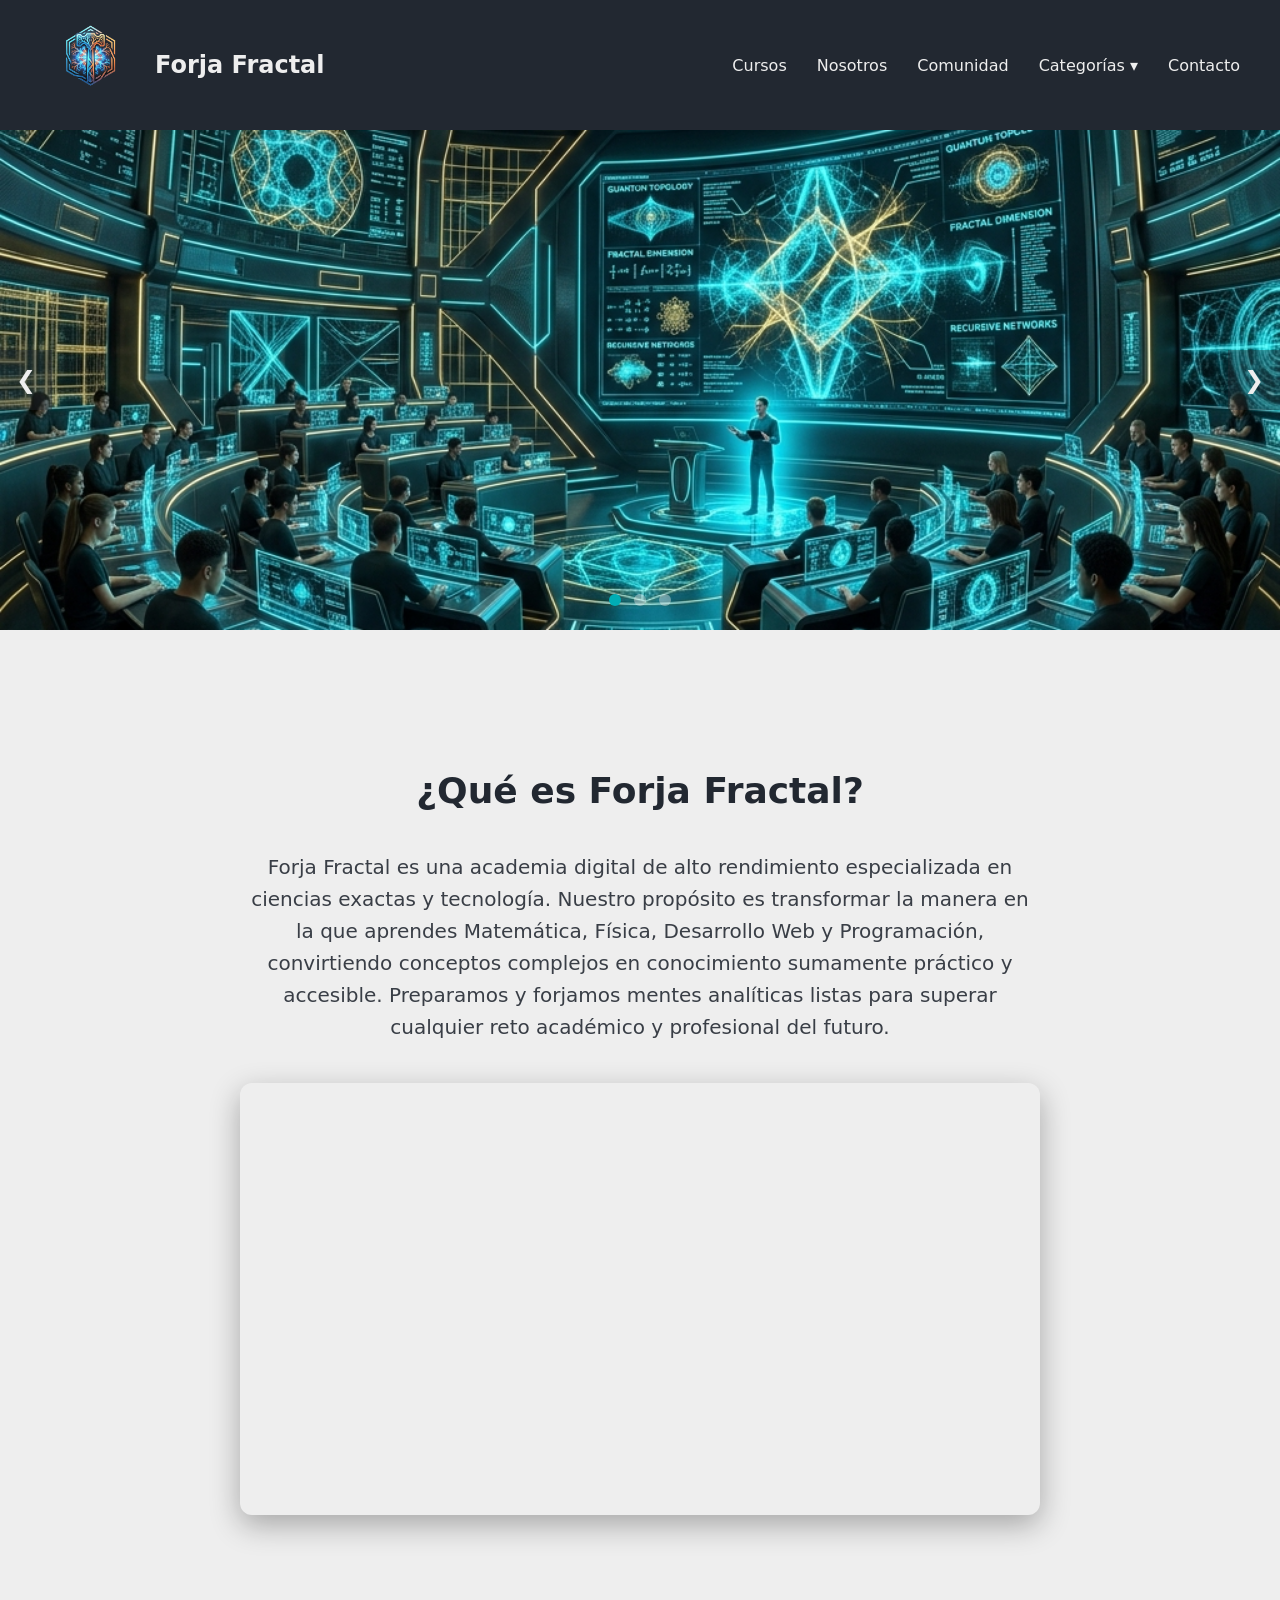
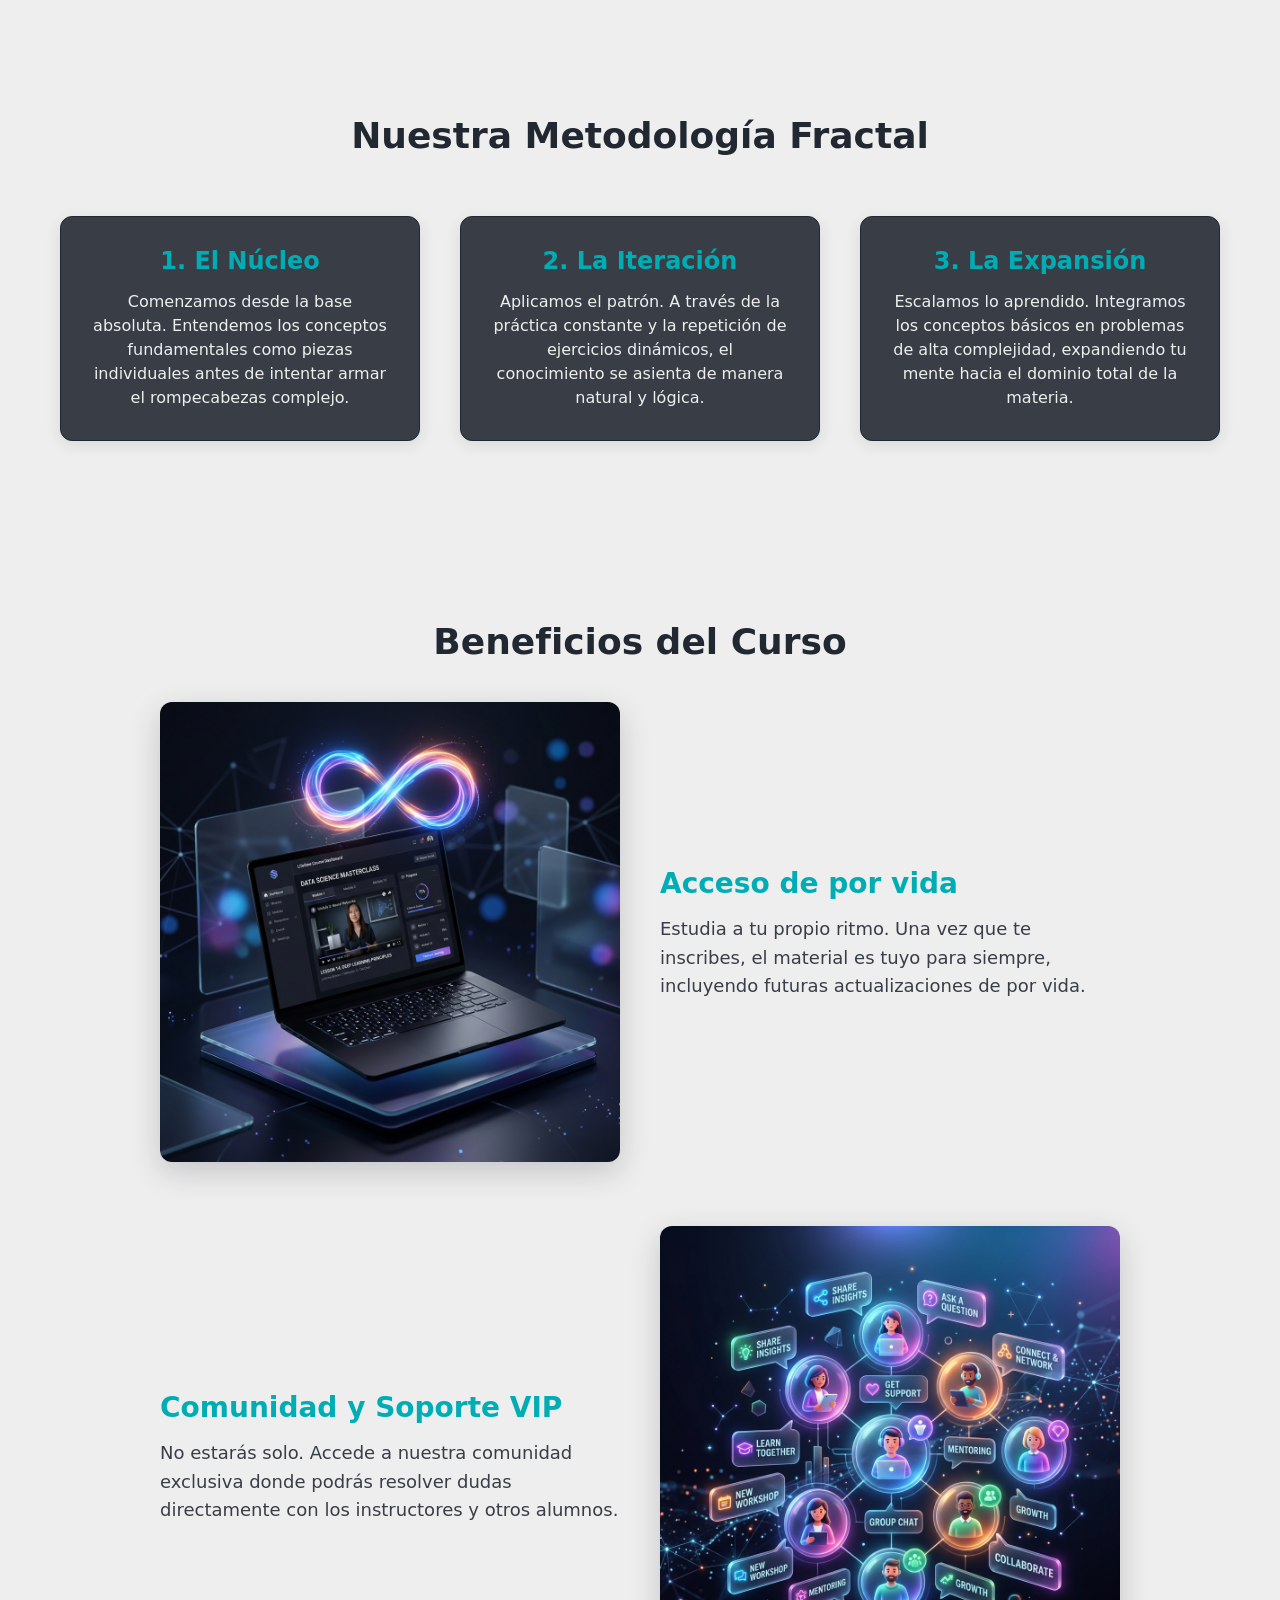
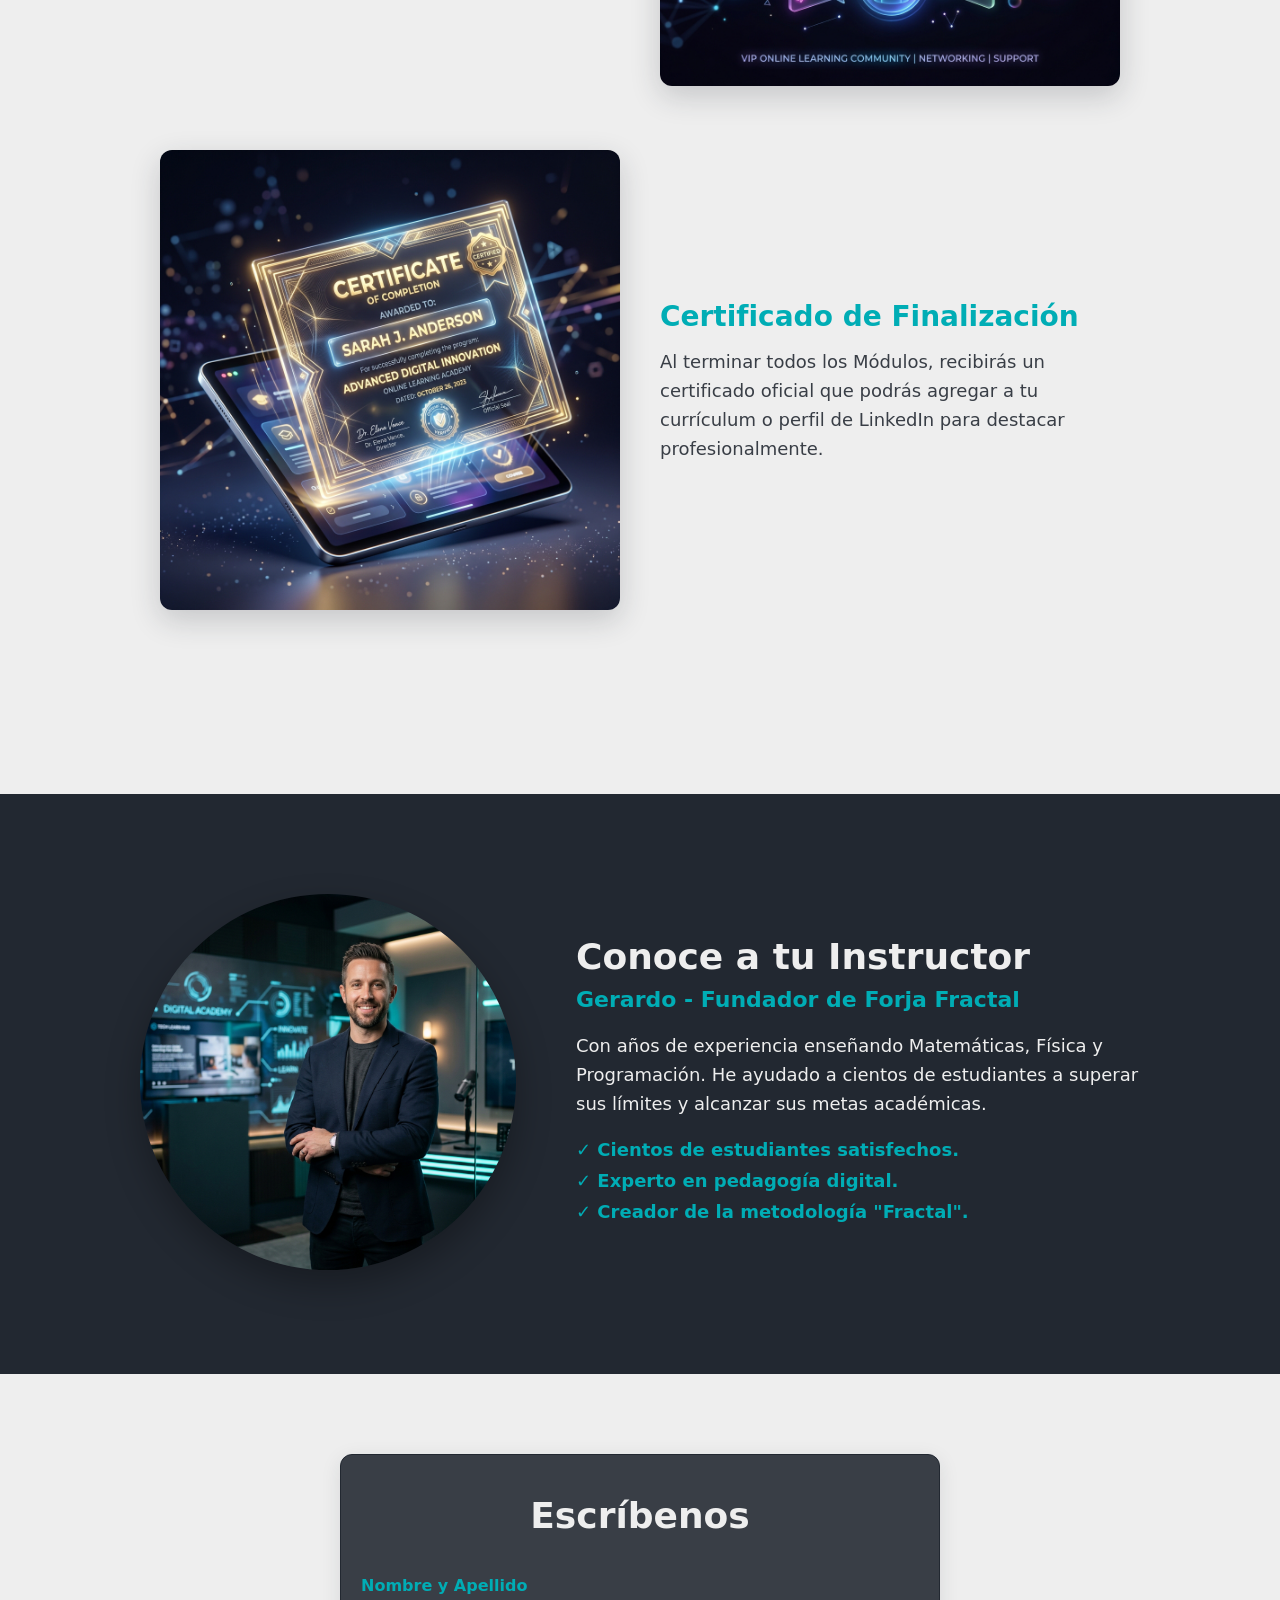
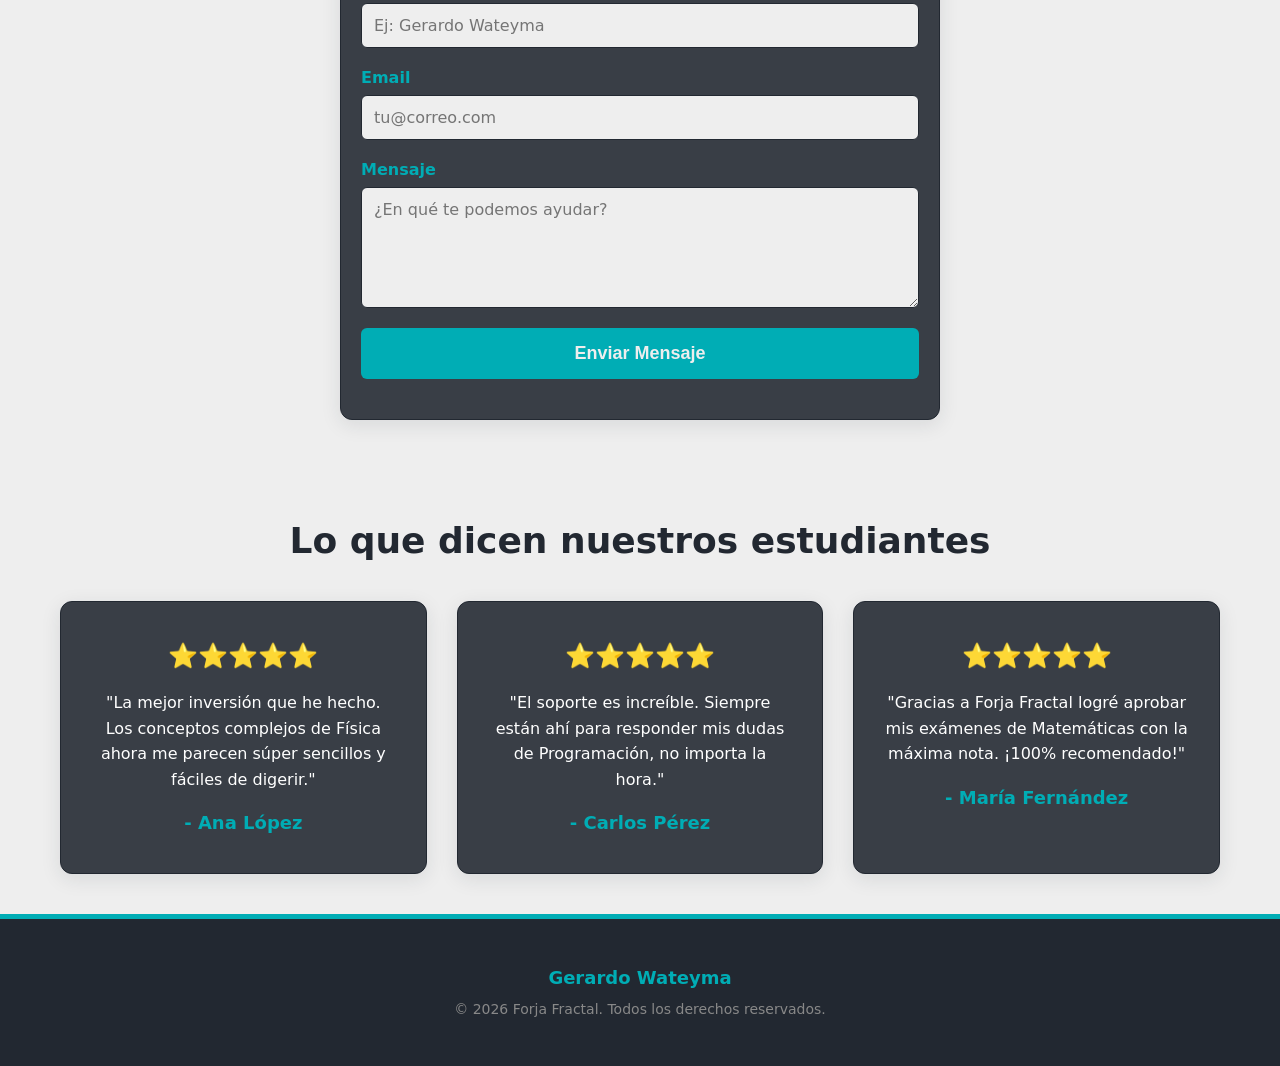
==== index.html @ d4cb3375 "Primera versión de Forja Fractal" ====
<!DOCTYPE html>
<html lang="es">

<head>
    <meta charset="UTF-8">
    <meta name="viewport" content="width=device-width, initial-scale=1.0">
    <link rel="stylesheet" href="style.css">
    <title>Forja Fractal</title>
</head>

<body>
    <header>
        <a href="#" class="logo-container">
            <img src="./assets/images/Logo-Forja-Fractal.png" class="logo" alt="Logo">
            <h1>Forja Fractal</h1>
        </a>
        <nav>
            <a href="cursos.html">Cursos</a>
            <a href="nosotros.html">Nosotros</a>
            <a href="comunidad.html">Comunidad</a>
            <div class="dropdown">
                <a href="#">Categorías &#9662;</a>
                <ul class="sub-menu">
                    <li><a href="matematica.html">Matemática</a></li>
                    <li><a href="fisica.html">Física</a></li>
                    <li><a href="desarrollo_web.html">Desarrollo Web</a></li>
                    <li><a href="programacion.html">Programación</a></li>
                </ul>
            </div>
            <a href="#contacto">Contacto</a>
        </nav>
        <a href="#" class="btn">Menu</a>
    </header>

    <!--Carrusel de imagenes-->
    <div class="slider">
        <!-- Radios ocultos para controlar el carrusel -->
        <input type="radio" name="slider" id="s1" checked>
        <input type="radio" name="slider" id="s2">
        <input type="radio" name="slider" id="s3">

        <div class="slides-container">
            <div class="slide slide-1">
                <img src="./assets/images/image1.png" alt="">
            </div>
            <div class="slide slide-2">
                <img src="./assets/images/image2.png" alt="">
            </div>
            <div class="slide slide-3">
                <img src="./assets/images/image3.png" alt="">
            </div>
        </div>

        <!-- Controles Flechas -->
        <label for="s3" class="prev nav-1">&#10094;</label>
        <label for="s2" class="next nav-1">&#10095;</label>

        <label for="s1" class="prev nav-2">&#10094;</label>
        <label for="s3" class="next nav-2">&#10095;</label>

        <label for="s2" class="prev nav-3">&#10094;</label>
        <label for="s1" class="next nav-3">&#10095;</label>

        <!-- Indicadores -->
        <div class="dots">
            <label for="s1" class="dot dot-1"></label>
            <label for="s2" class="dot dot-2"></label>
            <label for="s3" class="dot dot-3"></label>
        </div>
    </div>
    <!-- FINCarrusel -->

    <!-- SECCIÓN: QUÉ ES LA PÁGINA / EL NEGOCIO -->
    <section class="sec0 sobre-nosotros">
        <div class="beneficios contenido-sobre-nosotros">
            <h2 class="titulo-seccion">¿Qué es Forja Fractal?</h2>
            <p>Forja Fractal es una academia digital de alto rendimiento especializada en ciencias exactas y tecnología. Nuestro propósito es transformar la manera en la que aprendes Matemática, Física, Desarrollo Web y Programación, convirtiendo conceptos complejos en conocimiento sumamente práctico y accesible. Preparamos y forjamos mentes analíticas listas para superar cualquier reto académico y profesional del futuro.</p>
            <div class="video-container">
                <iframe src="https://www.youtube.com/embed/Wea_1L-C9Xo" frameborder="0" allowfullscreen></iframe>
            </div>
        </div>
    </section>

    <h2 class="titulo-seccion">Nuestra Metodología Fractal</h2>
    <section class="sec1">
        <div class="contenedor-modulo-1">
            <div class="modulo" onclick="window.location.href='proximamente.html'" style="cursor: pointer;" title="Próximamente">
                <h3 class="titulo-modulo">1. El Núcleo</h3>
                <p class="descripcion-modulo">Comenzamos desde la base absoluta. Entendemos los conceptos fundamentales como piezas individuales antes de intentar armar el rompecabezas complejo.</p>
            </div>
        </div>
        <div class="contenedor-modulo-2">
            <div class="modulo" onclick="window.location.href='proximamente.html'" style="cursor: pointer;" title="Próximamente">
                <h3 class="titulo-modulo">2. La Iteración</h3>
                <p class="descripcion-modulo">Aplicamos el patrón. A través de la práctica constante y la repetición de ejercicios dinámicos, el conocimiento se asienta de manera natural y lógica.</p>
            </div>
        </div>
        <div class="contenedor-modulo-3">
            <div class="modulo" onclick="window.location.href='proximamente.html'" style="cursor: pointer;" title="Próximamente">
                <h3 class="titulo-modulo">3. La Expansión</h3>
                <p class="descripcion-modulo">Escalamos lo aprendido. Integramos los conceptos básicos en problemas de alta complejidad, expandiendo tu mente hacia el dominio total de la materia.</p>
            </div>
        </div>
    </section>

    <!-- SECCIÓN 2: BENEFICIOS -->
    <section class="sec2 beneficios">
        <h2 class="titulo-seccion">Beneficios del Curso</h2>
        <div class="fila-beneficio">
            <div class="imagen-beneficio">
                <img src="./assets/images/beneficio_acceso.png" alt="Acceso de por vida">
            </div>
            <div class="texto-beneficio">
                <h3>Acceso de por vida</h3>
                <p>Estudia a tu propio ritmo. Una vez que te inscribes, el material es tuyo para siempre, incluyendo futuras actualizaciones de por vida.</p>
            </div>
        </div>
        <div class="fila-beneficio inverso">
            <div class="imagen-beneficio">
                <img src="./assets/images/beneficio_comunidad.png" alt="Comunidad VIP">
            </div>
            <div class="texto-beneficio">
                <h3>Comunidad y Soporte VIP</h3>
                <p>No estarás solo. Accede a nuestra comunidad exclusiva donde podrás resolver dudas directamente con los instructores y otros alumnos.</p>
            </div>
        </div>
        <div class="fila-beneficio">
            <div class="imagen-beneficio">
                <img src="./assets/images/beneficio_certificado.png" alt="Certificado de Finalización">
            </div>
            <div class="texto-beneficio">
                <h3>Certificado de Finalización</h3>
                <p>Al terminar todos los Módulos, recibirás un certificado oficial que podrás agregar a tu currículum o perfil de LinkedIn para destacar profesionalmente.</p>
            </div>
        </div>
    </section>

    <!-- SECCIÓN 3: AUTORIDAD / INSTRUCTOR -->
    <section class="sec3 instructor">
        <div class="contenedor-instructor">
            <div class="foto-instructor">
                <img src="./assets/images/instructor.png" alt="Instructor de Forja Fractal" style="width: 100%; border-radius: 50%; box-shadow: 0 15px 35px rgba(0,0,0,0.3);">
            </div>
            <div class="info-instructor">
                <h2>Conoce a tu Instructor</h2>
                <h3>Gerardo - Fundador de Forja Fractal</h3>
                <p>Con años de experiencia enseñando Matemáticas, Física y Programación. He ayudado a cientos de estudiantes a superar sus límites y alcanzar sus metas académicas.</p>
                <ul class="logros">
                    <li>✓ Cientos de estudiantes satisfechos.</li>
                    <li>✓ Experto en pedagogía digital.</li>
                    <li>✓ Creador de la metodología "Fractal".</li>
                </ul>
            </div>
        </div>
    </section>

        <!-- SECCIÓN 5: CONTACTO -->
        <section id="contacto" class="sec5 contacto">
            <h2 class="titulo-seccion">Escríbenos</h2>
            <form class="formulario-contacto" action="#" method="POST">
                <div class="campo">
                    <label for="nombre">Nombre y Apellido</label>
                    <input type="text" id="nombre" name="nombre" required placeholder="Ej: Gerardo Wateyma">
                </div>
                <div class="campo">
                    <label for="email">Email</label>
                    <input type="email" id="email" name="email" required placeholder="tu@correo.com">
                </div>
                <div class="campo">
                    <label for="mensaje">Mensaje</label>
                    <textarea id="mensaje" name="mensaje" rows="5" required placeholder="¿En qué te podemos ayudar?"></textarea>
                </div>
                <button type="submit" class="btn-enviar">Enviar Mensaje</button>
            </form>
        </section>

        <!-- SECCIÓN 4: TESTIMONIOS -->
        <section class="sec4 testimonios">
            <h2 class="titulo-seccion">Lo que dicen nuestros estudiantes</h2>
            <div class="grid-testimonios">
                <div class="tarjeta-testimonio">
                    <div class="estrellas">⭐⭐⭐⭐⭐</div>
                    <p>"La mejor inversión que he hecho. Los conceptos complejos de Física ahora me parecen súper sencillos y fáciles de digerir."</p>
                    <h4>- Ana López</h4>
                </div>
                <div class="tarjeta-testimonio">
                    <div class="estrellas">⭐⭐⭐⭐⭐</div>
                    <p>"El soporte es increíble. Siempre están ahí para responder mis dudas de Programación, no importa la hora."</p>
                    <h4>- Carlos Pérez</h4>
                </div>
                <div class="tarjeta-testimonio">
                    <div class="estrellas">⭐⭐⭐⭐⭐</div>
                    <p>"Gracias a Forja Fractal logré aprobar mis exámenes de Matemáticas con la máxima nota. ¡100% recomendado!"</p>
                    <h4>- María Fernández</h4>
                </div>
            </div>
        </section>

        <!-- FOOTER -->
        <footer>
            <div class="footer-content">
            <p><strong>Gerardo Wateyma</strong></p>
            <p class="copyright">&copy; 2026 Forja Fractal. Todos los derechos reservados.</p>
        </div>
        </footer>
</body>

</html>
---- style.css ----
* { box-sizing: border-box; }
a { text-decoration: none; color: #00ADB5; }
body {
    margin: 0; padding: 0;
    font-family: system-ui, -apple-system, BlinkMacSystemFont, 'Segoe UI', Roboto, Oxygen, Ubuntu, Cantarell, 'Open Sans', 'Helvetica Neue', sans-serif;
    background-color: #EEEEEE;
    color: #222831;
}

/* ====== HEADER ====== */
header {
    display: flex; justify-content: space-between; align-items: center;
    padding: 15px 40px;
    background-color: #222831;
}
header a { color: #EEEEEE; }
.logo-container { display: flex; align-items: center; gap: 15px; }
.logo-container h1 { font-size: 24px; margin: 0; }
nav { display: flex; align-items: center; gap: 30px; }
nav a { font-size: 16px; }

.dropdown { position: relative; }
.sub-menu {
    top: 100%; position: absolute; left: 0;
    background-color: #393E46; border: 1px solid #222831;
    padding: 10px 0; margin: 0; display: none; list-style: none; z-index: 10;
    min-width: 150px;
}
.sub-menu li { padding: 10px 20px; }
.sub-menu a { color: #EEEEEE; display: block; }
img.logo { max-height: 100px; width: auto; object-fit: contain; }
.dropdown:hover .sub-menu { display: block; }

/* El boton de menu (solo visible en moviles si se implementa JS, pero por ahora lo ocultamos en desktop) */
header .btn { color: #00ADB5; font-weight: bold; display: none; }

/* ====== CARRUSEL ====== */
.slider { position: relative; width: 100%; height: 500px; overflow: hidden; }
input[type="radio"] { display: none; }
.slides-container { width: 100%; height: 100%; position: relative; }
.slide { display: none; position: absolute; top: 0; left: 0; width: 100%; height: 100%; }
.slide img { width: 100%; height: 100%; object-fit: cover; }
.prev, .next {
    display: none; cursor: pointer; position: absolute; top: 50%; transform: translateY(-50%);
    padding: 16px; color: #EEEEEE; font-weight: bold; font-size: 24px;
    background-color: rgba(34, 40, 49, 0.4); text-decoration: none; user-select: none; z-index: 10;
}
.next { right: 0; }
.dots { position: absolute; bottom: 20px; width: 100%; text-align: center; z-index: 10; }
.dot {
    cursor: pointer; height: 12px; width: 12px; margin: 0 4px;
    background-color: rgba(238, 238, 238, 0.4); border-radius: 50%; display: inline-block;
}
.dot:hover { background-color: #00ADB5; }
#s1:checked~.slides-container .slide-1, #s2:checked~.slides-container .slide-2, #s3:checked~.slides-container .slide-3 { display: block; }
#s1:checked~.nav-1, #s2:checked~.nav-2, #s3:checked~.nav-3 { display: block; }
#s1:checked~.dots .dot-1, #s2:checked~.dots .dot-2, #s3:checked~.dots .dot-3 { background-color: #00ADB5; }

/* ====== TITULOS GENERALES ====== */
.titulo-seccion { text-align: center; font-size: 36px; margin: 60px 0 40px; color: #222831; }

/* ====== MÓDULOS ====== */
.titulo-modulo { text-align: center; color: #222831; margin-top: 40px;}
.sec1 { display: grid; grid-template-columns: repeat(3, 1fr); gap: 40px; max-width: 1200px; margin: 60px auto; padding: 0 20px; }
.modulo {
    background-color: #393E46; padding: 30px; border-radius: 12px;
    box-shadow: 0 4px 15px rgba(34,40,49,0.1); text-align: center; border: 1px solid #222831;
}
.modulo .titulo-modulo { color: #00ADB5; font-size: 24px; margin-top: 0; margin-bottom: 15px; }
.modulo .descripcion-modulo { color: #EEEEEE; line-height: 1.5; margin: 0; }

/* ====== BENEFICIOS ====== */
.beneficios { max-width: 1000px; margin: 0 auto; padding: 60px 20px; }
.fila-beneficio { display: flex; align-items: center; gap: 40px; margin-bottom: 60px; }
.fila-beneficio.inverso { flex-direction: row-reverse; }
.imagen-beneficio, .texto-beneficio { flex: 1; }
.imagen-beneficio img { width: 100%; border-radius: 12px; box-shadow: 0 10px 30px rgba(34,40,49,0.2); object-fit: cover; }
.texto-beneficio h3 { font-size: 28px; color: #00ADB5; margin-bottom: 15px; margin-top: 0; }
.texto-beneficio p { font-size: 18px; color: #393E46; line-height: 1.6; margin: 0; }

/* ====== INSTRUCTOR ====== */
.instructor { background-color: #222831; padding: 100px 20px; margin-top: 60px; }
.contenedor-instructor { max-width: 1000px; margin: 0 auto; display: flex; align-items: center; gap: 60px; }
.foto-instructor { flex: 1; }
.foto-instructor img { width: 100%; border-radius: 50%; box-shadow: 0 15px 35px rgba(0,0,0,0.3); aspect-ratio: 1/1; object-fit: cover; }
.info-instructor { flex: 1.5; }
.info-instructor h2 { font-size: 36px; color: #EEEEEE; margin-bottom: 10px; margin-top: 0; }
.info-instructor h3 { font-size: 22px; color: #00ADB5; margin-bottom: 20px; margin-top: 0; }
.info-instructor p { font-size: 18px; color: #EEEEEE; line-height: 1.6; margin-bottom: 20px; }
.logros { list-style: none; padding: 0; margin: 0; }
.logros li { font-size: 18px; color: #00ADB5; margin-bottom: 10px; font-weight: bold; }

/* ====== TESTIMONIOS ====== */
.testimonios { max-width: 1200px; margin: 80px auto 40px; padding: 0 20px; }
.grid-testimonios { display: grid; grid-template-columns: repeat(3, 1fr); gap: 30px; }
.tarjeta-testimonio {
    background-color: #393E46; padding: 40px 30px; border-radius: 12px;
    box-shadow: 0 5px 20px rgba(34,40,49,0.1); text-align: center; border: 1px solid #222831;
}
.estrellas { font-size: 24px; margin-bottom: 20px; }
.tarjeta-testimonio p { font-style: normal; color: #FFFFFF; font-size: 16px; line-height: 1.6; margin-bottom: 20px; margin-top: 0;}
.tarjeta-testimonio h4 { color: #00ADB5; font-size: 18px; margin: 0; }


/* ====== RESPONSIVE (MÓVILES Y TABLETS) ====== */
@media (max-width: 900px) {
    /* Header */
    header { flex-direction: column; gap: 20px; padding: 20px; }
    nav { flex-wrap: wrap; justify-content: center; gap: 15px; }

    /* Módulos y Testimonios */
    .sec1, .grid-testimonios { grid-template-columns: repeat(2, 1fr); }
    
    /* Beneficios e Instructor */
    .fila-beneficio, .fila-beneficio.inverso, .contenedor-instructor { 
        flex-direction: column; text-align: center; gap: 30px;
    }
}

@media (max-width: 600px) {
    .titulo-seccion { font-size: 28px; }
    .slider { height: 300px; }

    /* Todo a 1 columna */
    .sec1, .grid-testimonios { grid-template-columns: 1fr; }
    .foto-instructor img { width: 80%; }
}

/* ====== FORMULARIO DE CONTACTO ====== */
.contacto { max-width: 600px; margin: 80px auto 100px; padding: 40px 20px; background-color: #393E46; border-radius: 12px; box-shadow: 0 5px 20px rgba(34,40,49,0.1); border: 1px solid #222831; }
.contacto .titulo-seccion { color: #EEEEEE; margin-top: 0; }
.formulario-contacto { display: flex; flex-direction: column; gap: 20px; }
.campo { display: flex; flex-direction: column; gap: 8px; text-align: left; }
.campo label { color: #00ADB5; font-weight: bold; }
.campo input, .campo textarea { width: 100%; padding: 12px; border-radius: 6px; border: 1px solid #222831; background-color: #EEEEEE; color: #222831; font-family: inherit; font-size: 16px; }
.btn-enviar { padding: 15px; background-color: #00ADB5; color: #EEEEEE; font-weight: bold; font-size: 18px; border: none; border-radius: 6px; cursor: pointer; transition: background-color 0.3s; }
.btn-enviar:hover { background-color: #008f95; }

/* ====== FOOTER ====== */
footer { background-color: #222831; color: #EEEEEE; padding: 40px 20px; text-align: center; border-top: 5px solid #00ADB5; }
.footer-content p { line-height: 1.6; margin: 5px 0; }
.footer-content strong { color: #00ADB5; font-size: 18px; }
.copyright { margin-top: 20px; font-size: 14px; color: #888; }

/* ====== SOBRE NOSOTROS (Añadido sin estilos en línea) ====== */
.sec0.sobre-nosotros { padding: 80px 20px; }
.contenido-sobre-nosotros { padding-top: 0; }
.contenido-sobre-nosotros p {
    font-size: 20px; color: #393E46; max-width: 800px;
    margin: 0 auto; text-align: center; line-height: 1.6;
}

/* ====== VIDEO INSTRUCTOR (Sin estilos en línea) ====== */
.video-instructor {
    border-radius: 12px;
    box-shadow: 0 15px 35px rgba(0,0,0,0.3);
}


/* ====== VIDEOS RESPONSIVOS ====== */
.video-container {
    position: relative;
    width: 100%;
    max-width: 800px;
    margin: 40px auto 0 auto;
    padding-bottom: 45%; /* 16:9 ratio adapted for max-width */
    height: 0;
}
.video-container iframe {
    position: absolute;
    top: 0;
    left: 0;
    width: 100%;
    height: 100%;
    border-radius: 12px;
    box-shadow: 0 10px 30px rgba(0,0,0,0.3);
}
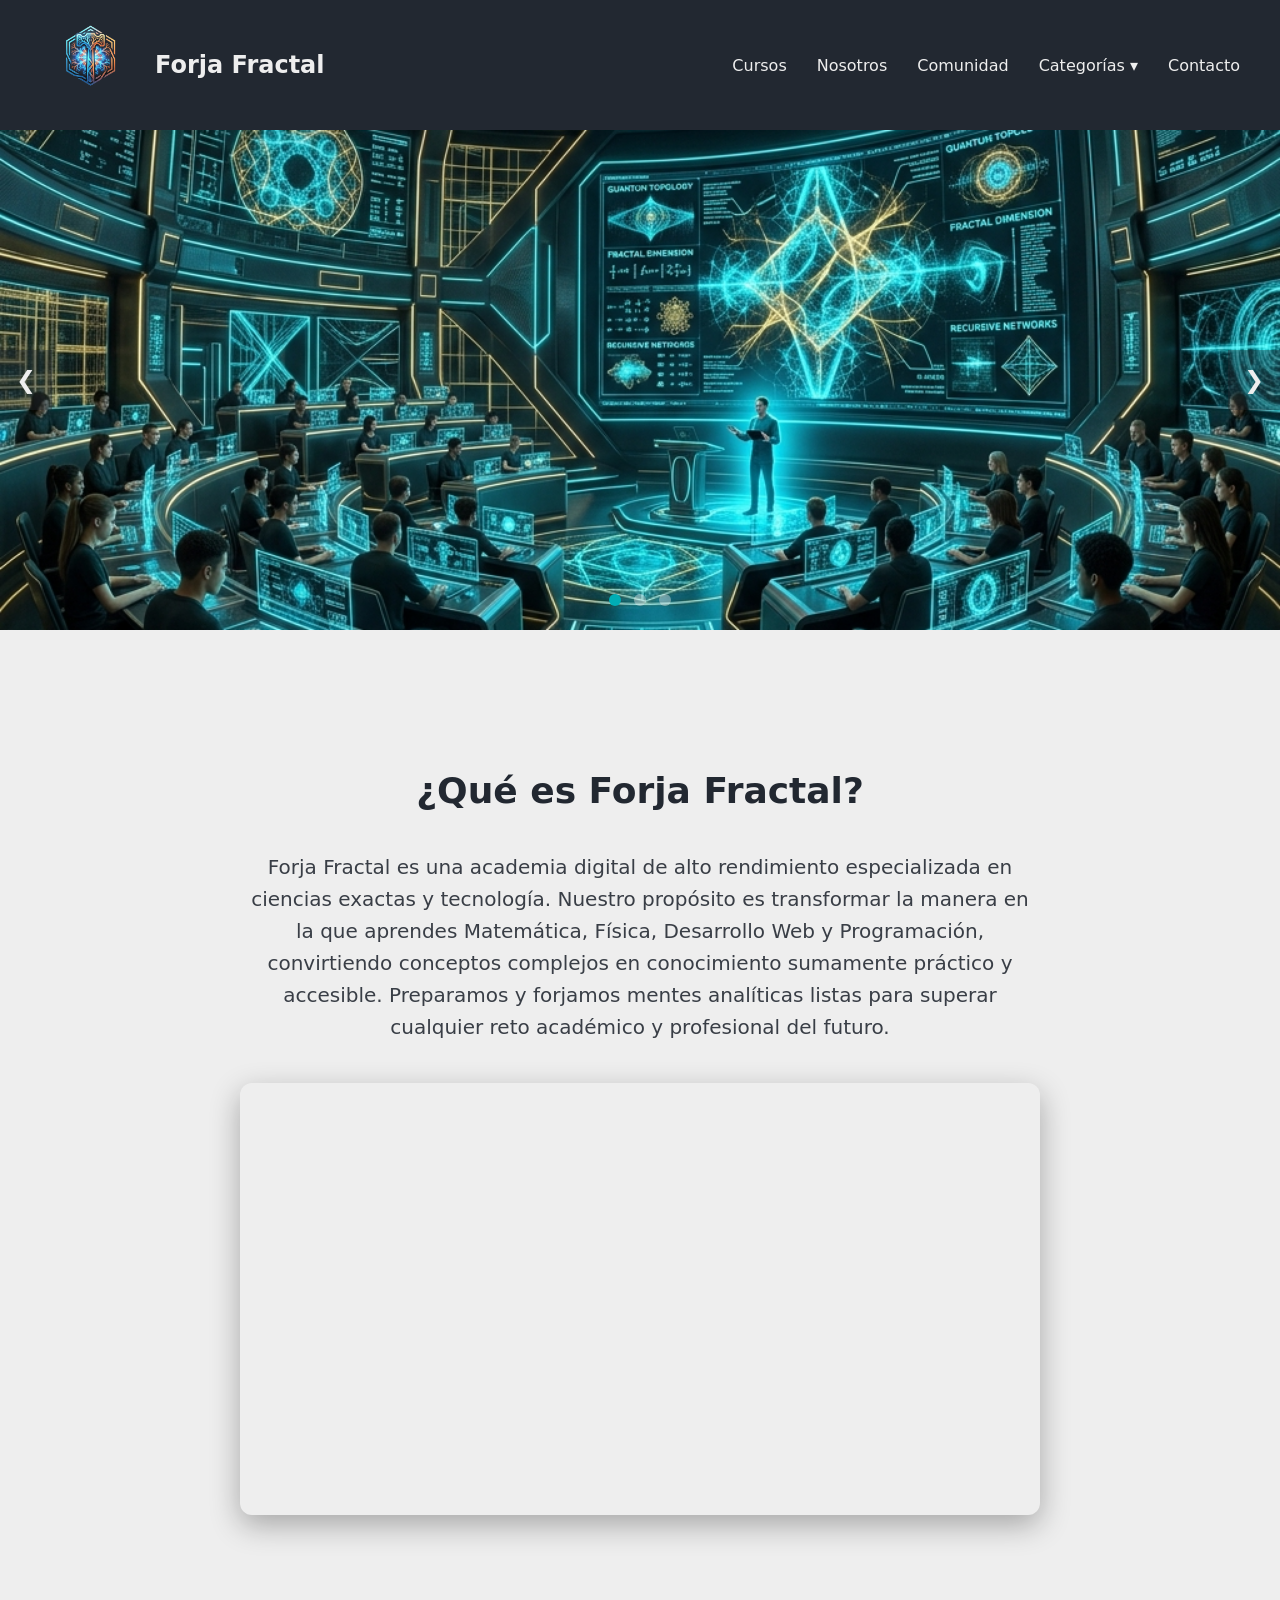
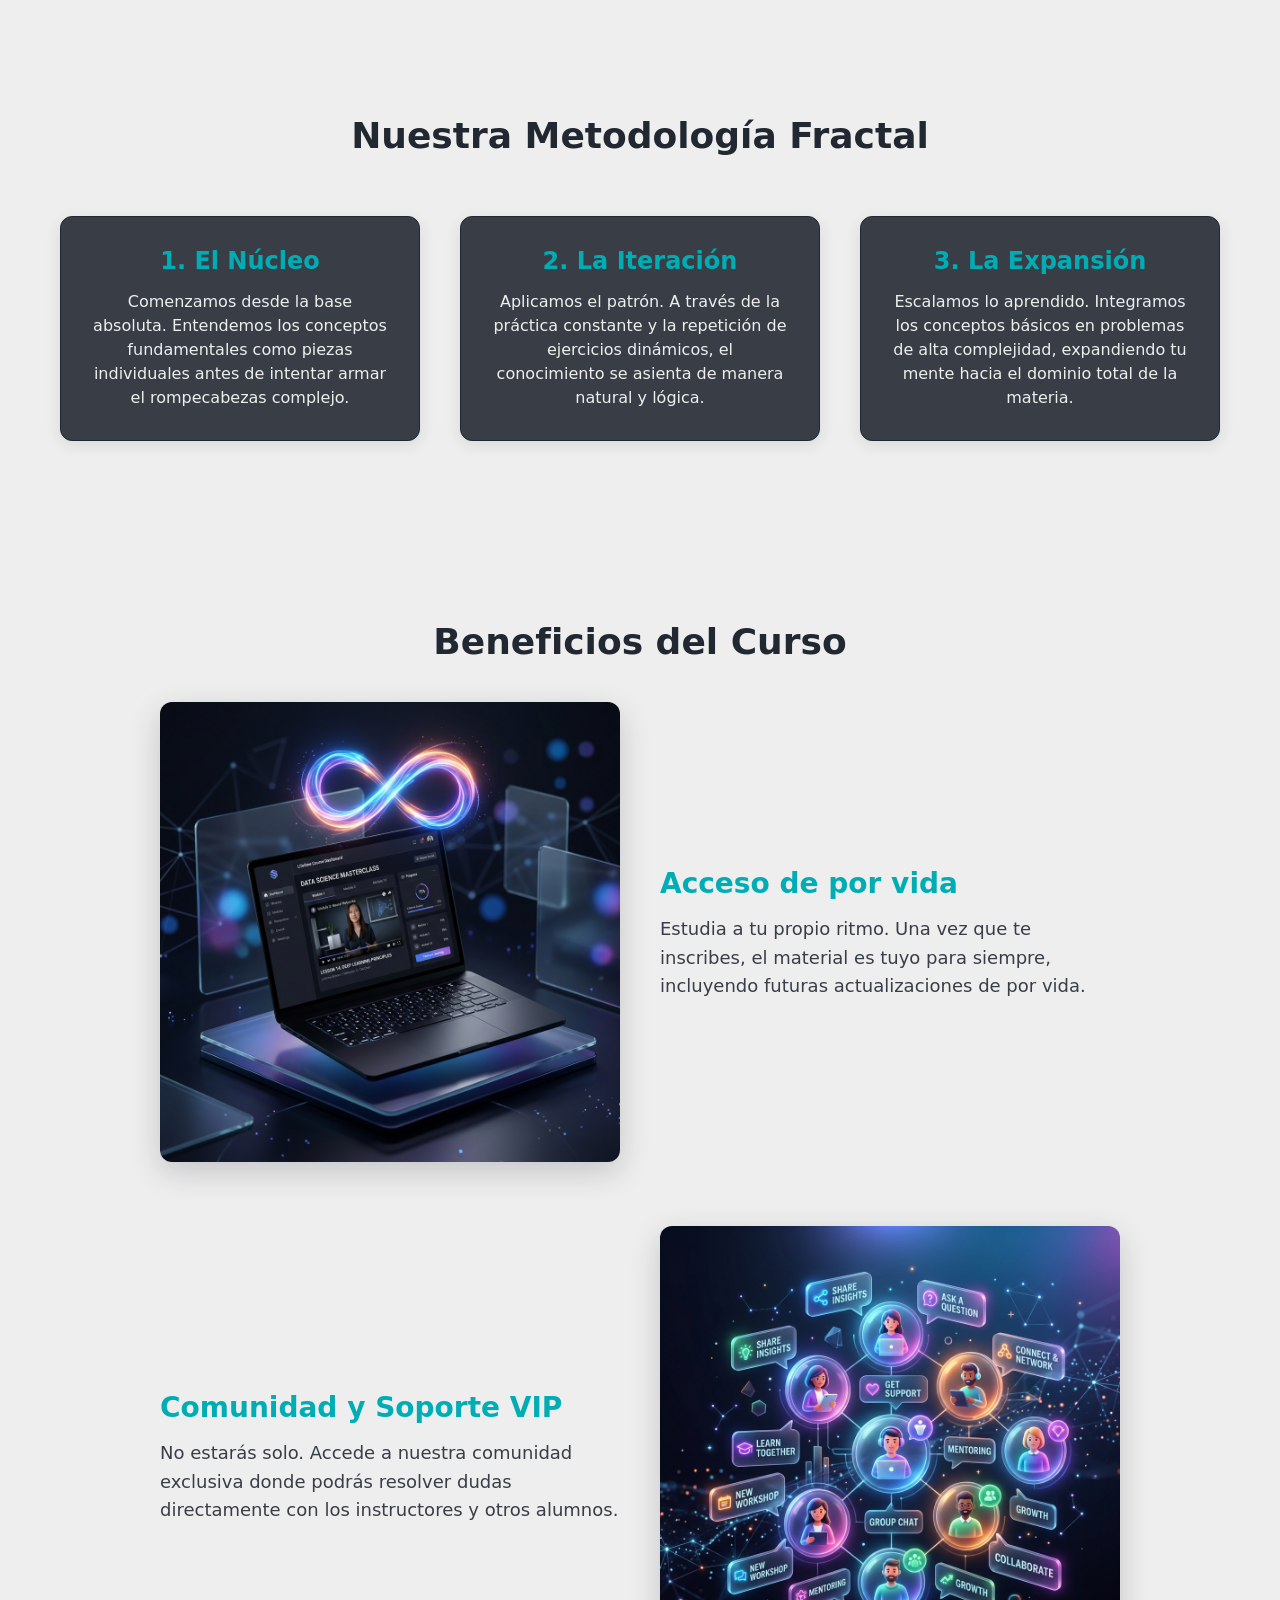
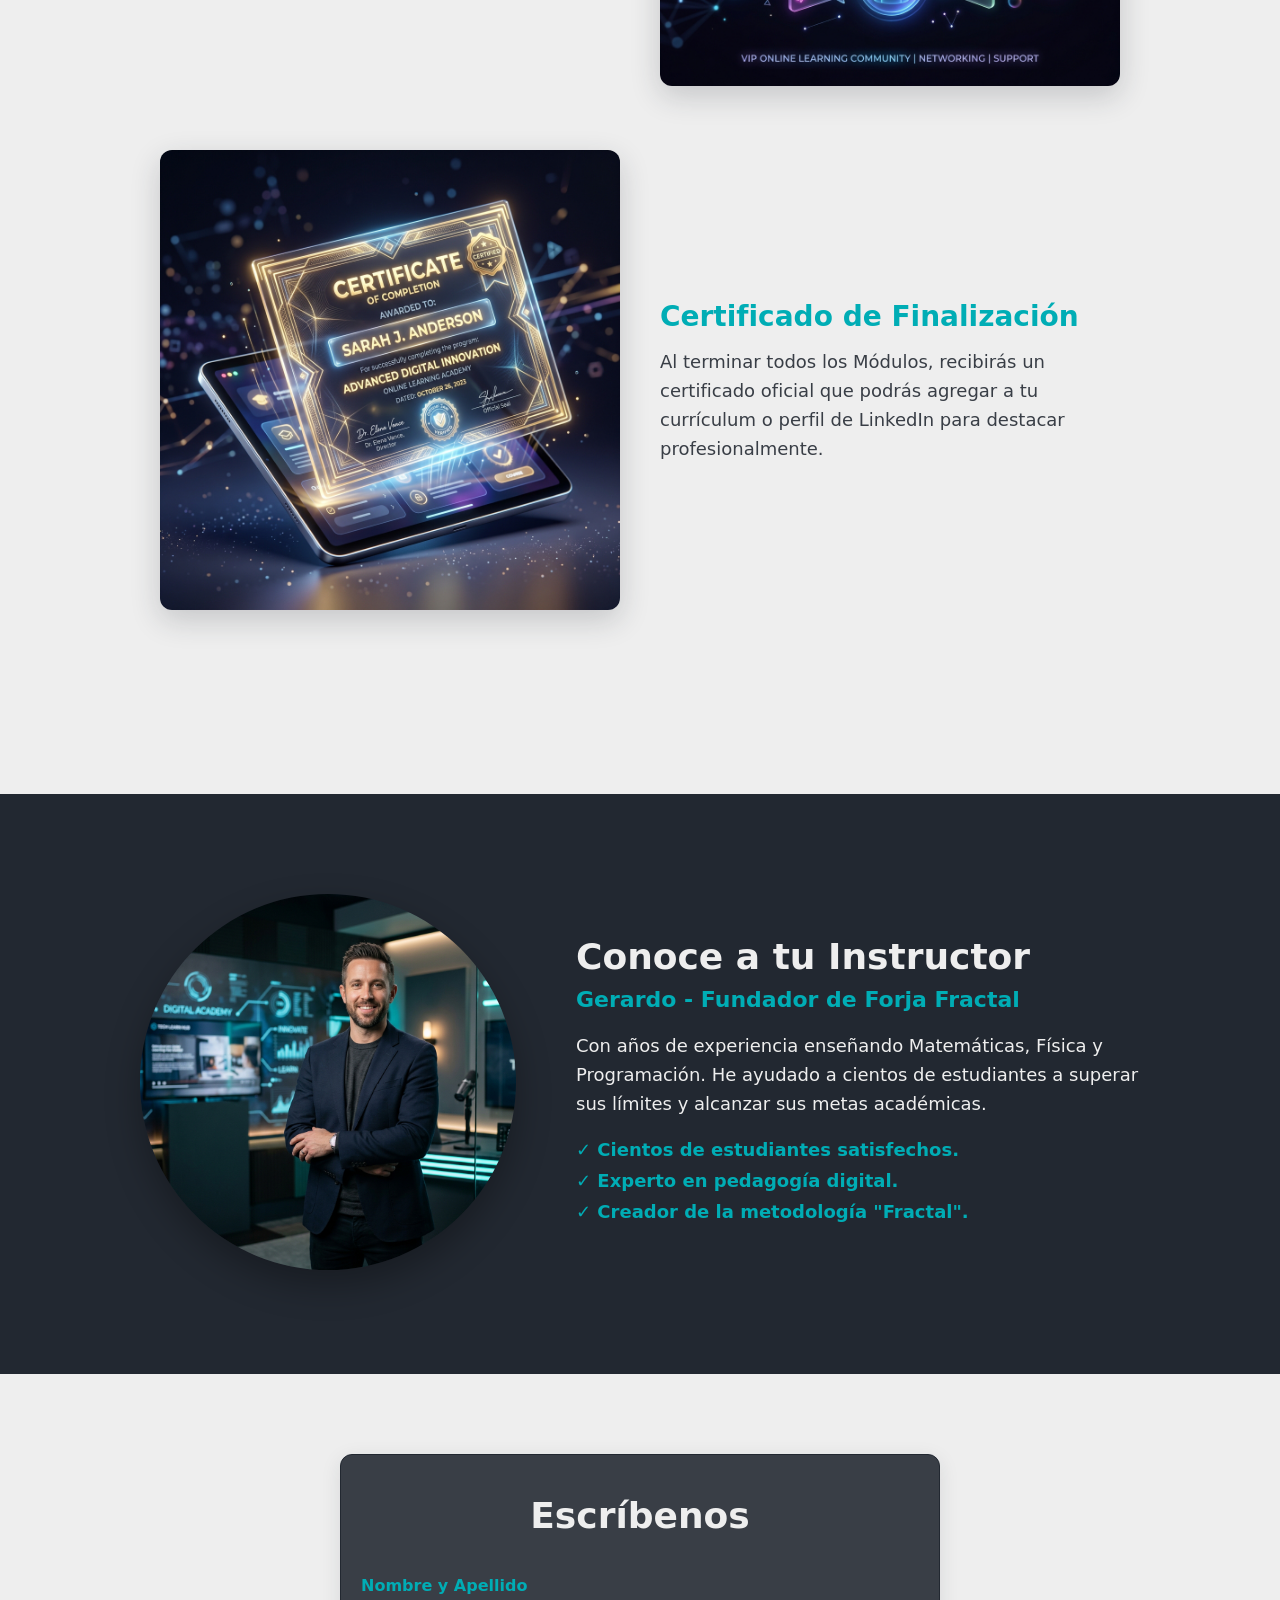
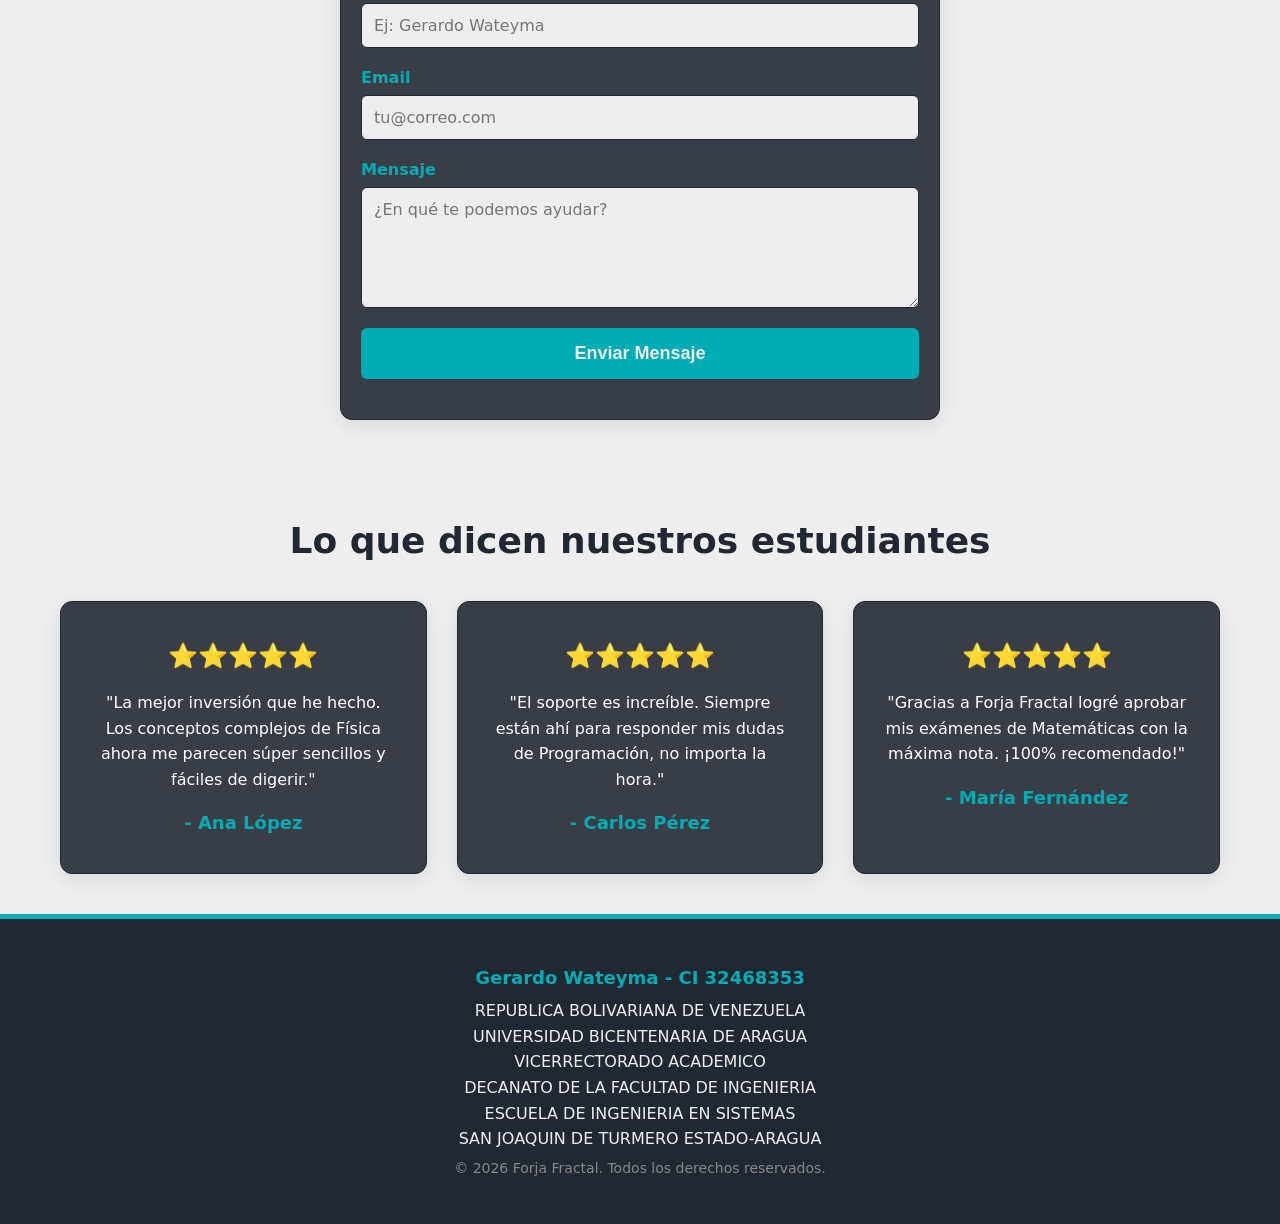
==== commit a33d1a53: "Mejora visual del Nav: Menú Hamburguesa responsivo puro CSS" ====
--- a/index.html
+++ b/index.html
@@ -1,4 +1,4 @@
-<!DOCTYPE html>
+﻿<!DOCTYPE html>
 <html lang="es">
 
 <head>
@@ -25,6 +25,7 @@
                     <li><a href="fisica.html">Física</a></li>
                     <li><a href="desarrollo_web.html">Desarrollo Web</a></li>
                     <li><a href="programacion.html">Programación</a></li>
+
                 </ul>
             </div>
             <a href="#contacto">Contacto</a>
@@ -74,7 +75,11 @@
     <section class="sec0 sobre-nosotros">
         <div class="beneficios contenido-sobre-nosotros">
             <h2 class="titulo-seccion">¿Qué es Forja Fractal?</h2>
-            <p>Forja Fractal es una academia digital de alto rendimiento especializada en ciencias exactas y tecnología. Nuestro propósito es transformar la manera en la que aprendes Matemática, Física, Desarrollo Web y Programación, convirtiendo conceptos complejos en conocimiento sumamente práctico y accesible. Preparamos y forjamos mentes analíticas listas para superar cualquier reto académico y profesional del futuro.</p>
+            <p>Forja Fractal es una academia digital de alto rendimiento especializada en ciencias exactas y tecnología.
+                Nuestro propósito es transformar la manera en la que aprendes Matemática, Física, Desarrollo Web y
+                Programación, convirtiendo conceptos complejos en conocimiento sumamente práctico y accesible.
+                Preparamos y forjamos mentes analíticas listas para superar cualquier reto académico y profesional del
+                futuro.</p>
             <div class="video-container">
                 <iframe src="https://www.youtube.com/embed/Wea_1L-C9Xo" frameborder="0" allowfullscreen></iframe>
             </div>
@@ -84,21 +89,27 @@
     <h2 class="titulo-seccion">Nuestra Metodología Fractal</h2>
     <section class="sec1">
         <div class="contenedor-modulo-1">
-            <div class="modulo" onclick="window.location.href='proximamente.html'" style="cursor: pointer;" title="Próximamente">
+            <div class="modulo" onclick="window.location.href='proximamente.html'" style="cursor: pointer;"
+                title="Próximamente">
                 <h3 class="titulo-modulo">1. El Núcleo</h3>
-                <p class="descripcion-modulo">Comenzamos desde la base absoluta. Entendemos los conceptos fundamentales como piezas individuales antes de intentar armar el rompecabezas complejo.</p>
+                <p class="descripcion-modulo">Comenzamos desde la base absoluta. Entendemos los conceptos fundamentales
+                    como piezas individuales antes de intentar armar el rompecabezas complejo.</p>
             </div>
         </div>
         <div class="contenedor-modulo-2">
-            <div class="modulo" onclick="window.location.href='proximamente.html'" style="cursor: pointer;" title="Próximamente">
+            <div class="modulo" onclick="window.location.href='proximamente.html'" style="cursor: pointer;"
+                title="Próximamente">
                 <h3 class="titulo-modulo">2. La Iteración</h3>
-                <p class="descripcion-modulo">Aplicamos el patrón. A través de la práctica constante y la repetición de ejercicios dinámicos, el conocimiento se asienta de manera natural y lógica.</p>
+                <p class="descripcion-modulo">Aplicamos el patrón. A través de la práctica constante y la repetición de
+                    ejercicios dinámicos, el conocimiento se asienta de manera natural y lógica.</p>
             </div>
         </div>
         <div class="contenedor-modulo-3">
-            <div class="modulo" onclick="window.location.href='proximamente.html'" style="cursor: pointer;" title="Próximamente">
+            <div class="modulo" onclick="window.location.href='proximamente.html'" style="cursor: pointer;"
+                title="Próximamente">
                 <h3 class="titulo-modulo">3. La Expansión</h3>
-                <p class="descripcion-modulo">Escalamos lo aprendido. Integramos los conceptos básicos en problemas de alta complejidad, expandiendo tu mente hacia el dominio total de la materia.</p>
+                <p class="descripcion-modulo">Escalamos lo aprendido. Integramos los conceptos básicos en problemas de
+                    alta complejidad, expandiendo tu mente hacia el dominio total de la materia.</p>
             </div>
         </div>
     </section>
@@ -112,7 +123,8 @@
             </div>
             <div class="texto-beneficio">
                 <h3>Acceso de por vida</h3>
-                <p>Estudia a tu propio ritmo. Una vez que te inscribes, el material es tuyo para siempre, incluyendo futuras actualizaciones de por vida.</p>
+                <p>Estudia a tu propio ritmo. Una vez que te inscribes, el material es tuyo para siempre, incluyendo
+                    futuras actualizaciones de por vida.</p>
             </div>
         </div>
         <div class="fila-beneficio inverso">
@@ -121,7 +133,8 @@
             </div>
             <div class="texto-beneficio">
                 <h3>Comunidad y Soporte VIP</h3>
-                <p>No estarás solo. Accede a nuestra comunidad exclusiva donde podrás resolver dudas directamente con los instructores y otros alumnos.</p>
+                <p>No estarás solo. Accede a nuestra comunidad exclusiva donde podrás resolver dudas directamente con
+                    los instructores y otros alumnos.</p>
             </div>
         </div>
         <div class="fila-beneficio">
@@ -130,7 +143,8 @@
             </div>
             <div class="texto-beneficio">
                 <h3>Certificado de Finalización</h3>
-                <p>Al terminar todos los Módulos, recibirás un certificado oficial que podrás agregar a tu currículum o perfil de LinkedIn para destacar profesionalmente.</p>
+                <p>Al terminar todos los Módulos, recibirás un certificado oficial que podrás agregar a tu currículum o
+                    perfil de LinkedIn para destacar profesionalmente.</p>
             </div>
         </div>
     </section>
@@ -139,12 +153,14 @@
     <section class="sec3 instructor">
         <div class="contenedor-instructor">
             <div class="foto-instructor">
-                <img src="./assets/images/instructor.png" alt="Instructor de Forja Fractal" style="width: 100%; border-radius: 50%; box-shadow: 0 15px 35px rgba(0,0,0,0.3);">
+                <img src="./assets/images/instructor.png" alt="Instructor de Forja Fractal"
+                    style="width: 100%; border-radius: 50%; box-shadow: 0 15px 35px rgba(0,0,0,0.3);">
             </div>
             <div class="info-instructor">
                 <h2>Conoce a tu Instructor</h2>
                 <h3>Gerardo - Fundador de Forja Fractal</h3>
-                <p>Con años de experiencia enseñando Matemáticas, Física y Programación. He ayudado a cientos de estudiantes a superar sus límites y alcanzar sus metas académicas.</p>
+                <p>Con años de experiencia enseñando Matemáticas, Física y Programación. He ayudado a cientos de
+                    estudiantes a superar sus límites y alcanzar sus metas académicas.</p>
                 <ul class="logros">
                     <li>✓ Cientos de estudiantes satisfechos.</li>
                     <li>✓ Experto en pedagogía digital.</li>
@@ -154,55 +170,65 @@
         </div>
     </section>
 
-        <!-- SECCIÓN 5: CONTACTO -->
-        <section id="contacto" class="sec5 contacto">
-            <h2 class="titulo-seccion">Escríbenos</h2>
-            <form class="formulario-contacto" action="#" method="POST">
-                <div class="campo">
-                    <label for="nombre">Nombre y Apellido</label>
-                    <input type="text" id="nombre" name="nombre" required placeholder="Ej: Gerardo Wateyma">
-                </div>
-                <div class="campo">
-                    <label for="email">Email</label>
-                    <input type="email" id="email" name="email" required placeholder="tu@correo.com">
-                </div>
-                <div class="campo">
-                    <label for="mensaje">Mensaje</label>
-                    <textarea id="mensaje" name="mensaje" rows="5" required placeholder="¿En qué te podemos ayudar?"></textarea>
-                </div>
-                <button type="submit" class="btn-enviar">Enviar Mensaje</button>
-            </form>
-        </section>
-
-        <!-- SECCIÓN 4: TESTIMONIOS -->
-        <section class="sec4 testimonios">
-            <h2 class="titulo-seccion">Lo que dicen nuestros estudiantes</h2>
-            <div class="grid-testimonios">
-                <div class="tarjeta-testimonio">
-                    <div class="estrellas">⭐⭐⭐⭐⭐</div>
-                    <p>"La mejor inversión que he hecho. Los conceptos complejos de Física ahora me parecen súper sencillos y fáciles de digerir."</p>
-                    <h4>- Ana López</h4>
-                </div>
-                <div class="tarjeta-testimonio">
-                    <div class="estrellas">⭐⭐⭐⭐⭐</div>
-                    <p>"El soporte es increíble. Siempre están ahí para responder mis dudas de Programación, no importa la hora."</p>
-                    <h4>- Carlos Pérez</h4>
-                </div>
-                <div class="tarjeta-testimonio">
-                    <div class="estrellas">⭐⭐⭐⭐⭐</div>
-                    <p>"Gracias a Forja Fractal logré aprobar mis exámenes de Matemáticas con la máxima nota. ¡100% recomendado!"</p>
-                    <h4>- María Fernández</h4>
-                </div>
-            </div>
-        </section>
-
-        <!-- FOOTER -->
-        <footer>
-            <div class="footer-content">
-            <p><strong>Gerardo Wateyma</strong></p>
+    <!-- SECCIÓN 5: CONTACTO -->
+    <section id="contacto" class="sec5 contacto">
+        <h2 class="titulo-seccion">Escríbenos</h2>
+        <form class="formulario-contacto" action="#" method="POST">
+            <div class="campo">
+                <label for="nombre">Nombre y Apellido</label>
+                <input type="text" id="nombre" name="nombre" required placeholder="Ej: Gerardo Wateyma">
+            </div>
+            <div class="campo">
+                <label for="email">Email</label>
+                <input type="email" id="email" name="email" required placeholder="tu@correo.com">
+            </div>
+            <div class="campo">
+                <label for="mensaje">Mensaje</label>
+                <textarea id="mensaje" name="mensaje" rows="5" required
+                    placeholder="¿En qué te podemos ayudar?"></textarea>
+            </div>
+            <button type="submit" class="btn-enviar">Enviar Mensaje</button>
+        </form>
+    </section>
+
+    <!-- SECCIÓN 4: TESTIMONIOS -->
+    <section class="sec4 testimonios">
+        <h2 class="titulo-seccion">Lo que dicen nuestros estudiantes</h2>
+        <div class="grid-testimonios">
+            <div class="tarjeta-testimonio">
+                <div class="estrellas">⭐⭐⭐⭐⭐</div>
+                <p>"La mejor inversión que he hecho. Los conceptos complejos de Física ahora me parecen súper sencillos
+                    y fáciles de digerir."</p>
+                <h4>- Ana López</h4>
+            </div>
+            <div class="tarjeta-testimonio">
+                <div class="estrellas">⭐⭐⭐⭐⭐</div>
+                <p>"El soporte es increíble. Siempre están ahí para responder mis dudas de Programación, no importa la
+                    hora."</p>
+                <h4>- Carlos Pérez</h4>
+            </div>
+            <div class="tarjeta-testimonio">
+                <div class="estrellas">⭐⭐⭐⭐⭐</div>
+                <p>"Gracias a Forja Fractal logré aprobar mis exámenes de Matemáticas con la máxima nota. ¡100%
+                    recomendado!"</p>
+                <h4>- María Fernández</h4>
+            </div>
+        </div>
+    </section>
+
+    <!-- FOOTER -->
+    <footer>
+        <div class="footer-content">
+            <p><strong>Gerardo Wateyma - CI 32468353</strong></p>
+            <p>REPUBLICA BOLIVARIANA DE VENEZUELA<br>
+                UNIVERSIDAD BICENTENARIA DE ARAGUA<br>
+                VICERRECTORADO ACADEMICO<br>
+                DECANATO DE LA FACULTAD DE INGENIERIA<br>
+                ESCUELA DE INGENIERIA EN SISTEMAS<br>
+                SAN JOAQUIN DE TURMERO ESTADO-ARAGUA</p>
             <p class="copyright">&copy; 2026 Forja Fractal. Todos los derechos reservados.</p>
         </div>
-        </footer>
+    </footer>
 </body>
 
 </html>
--- a/style.css
+++ b/style.css
@@ -174,4 +174,127 @@
     height: 100%;
     border-radius: 12px;
     box-shadow: 0 10px 30px rgba(0,0,0,0.3);
+}
+/* ====== HAMBURGER MENU HACK ====== */
+.menu-toggle, .hamburger {
+    display: none;
+}
+
+/* ====== RESPONSIVE DESIGN (MÓVILES Y TABLETS) ====== */
+@media (max-width: 768px) {
+    /* Header y Navegación */
+    header {
+        flex-direction: row;
+        flex-wrap: wrap;
+        padding: 15px 20px;
+        justify-content: space-between;
+        align-items: center;
+    }
+    
+    .logo-container {
+        flex: 1;
+    }
+    
+    /* Hamburger Icon */
+    .hamburger {
+        display: block;
+        font-size: 32px;
+        color: #EEEEEE;
+        cursor: pointer;
+        user-select: none;
+        padding: 5px 10px;
+    }
+    
+    /* Esconder el nav por defecto */
+    nav {
+        display: none;
+        width: 100%;
+        margin-top: 15px;
+        background-color: #393E46;
+        border-radius: 8px;
+        padding: 15px 0;
+        text-align: center;
+    }
+    
+    /* Mostrar nav cuando el checkbox está seleccionado */
+    .menu-toggle:checked ~ nav {
+        display: flex;
+        flex-direction: column;
+        animation: fadeIn 0.3s ease-in-out;
+    }
+    
+    @keyframes fadeIn {
+        from { opacity: 0; transform: translateY(-10px); }
+        to { opacity: 1; transform: translateY(0); }
+    }
+    
+    .nav-links {
+        flex-direction: column;
+        gap: 15px;
+        width: 100%;
+    }
+    
+    .nav-links li {
+        width: 100%;
+    }
+    
+    .nav-links a {
+        display: block;
+        padding: 10px;
+        font-size: 18px;
+    }
+    
+    .dropdown .sub-menu {
+        position: static;
+        width: 100%;
+        box-shadow: none;
+        background-color: transparent;
+        display: none;
+        margin-top: 10px;
+        padding-top: 10px;
+        border-top: 1px solid #4a505c;
+    }
+    
+    .dropdown:hover .sub-menu, .dropdown:active .sub-menu {
+        display: flex;
+        flex-direction: column;
+        gap: 10px;
+    }
+    
+    /* Ocultar botón extra */
+    header > .btn {
+        display: none; 
+    }
+
+    /* Secciones Generales */
+    .sec1, .grid-testimonios {
+        grid-template-columns: 1fr;
+    }
+    
+    .fila-beneficio, .fila-beneficio.inverso, .contenedor-instructor {
+        flex-direction: column;
+        text-align: center;
+        gap: 30px;
+    }
+    
+    .imagen-beneficio, .texto-beneficio, .foto-instructor, .info-instructor {
+        max-width: 100%;
+        width: 100%;
+    }
+    
+    .imagen-beneficio img {
+        margin: 0 auto;
+    }
+    
+    .contacto {
+        margin: 40px 20px;
+    }
+    
+    .titulo-seccion {
+        font-size: 28px;
+    }
+    
+    .proximamente-container h1 {
+        font-size: 32px;
+    }
 }
